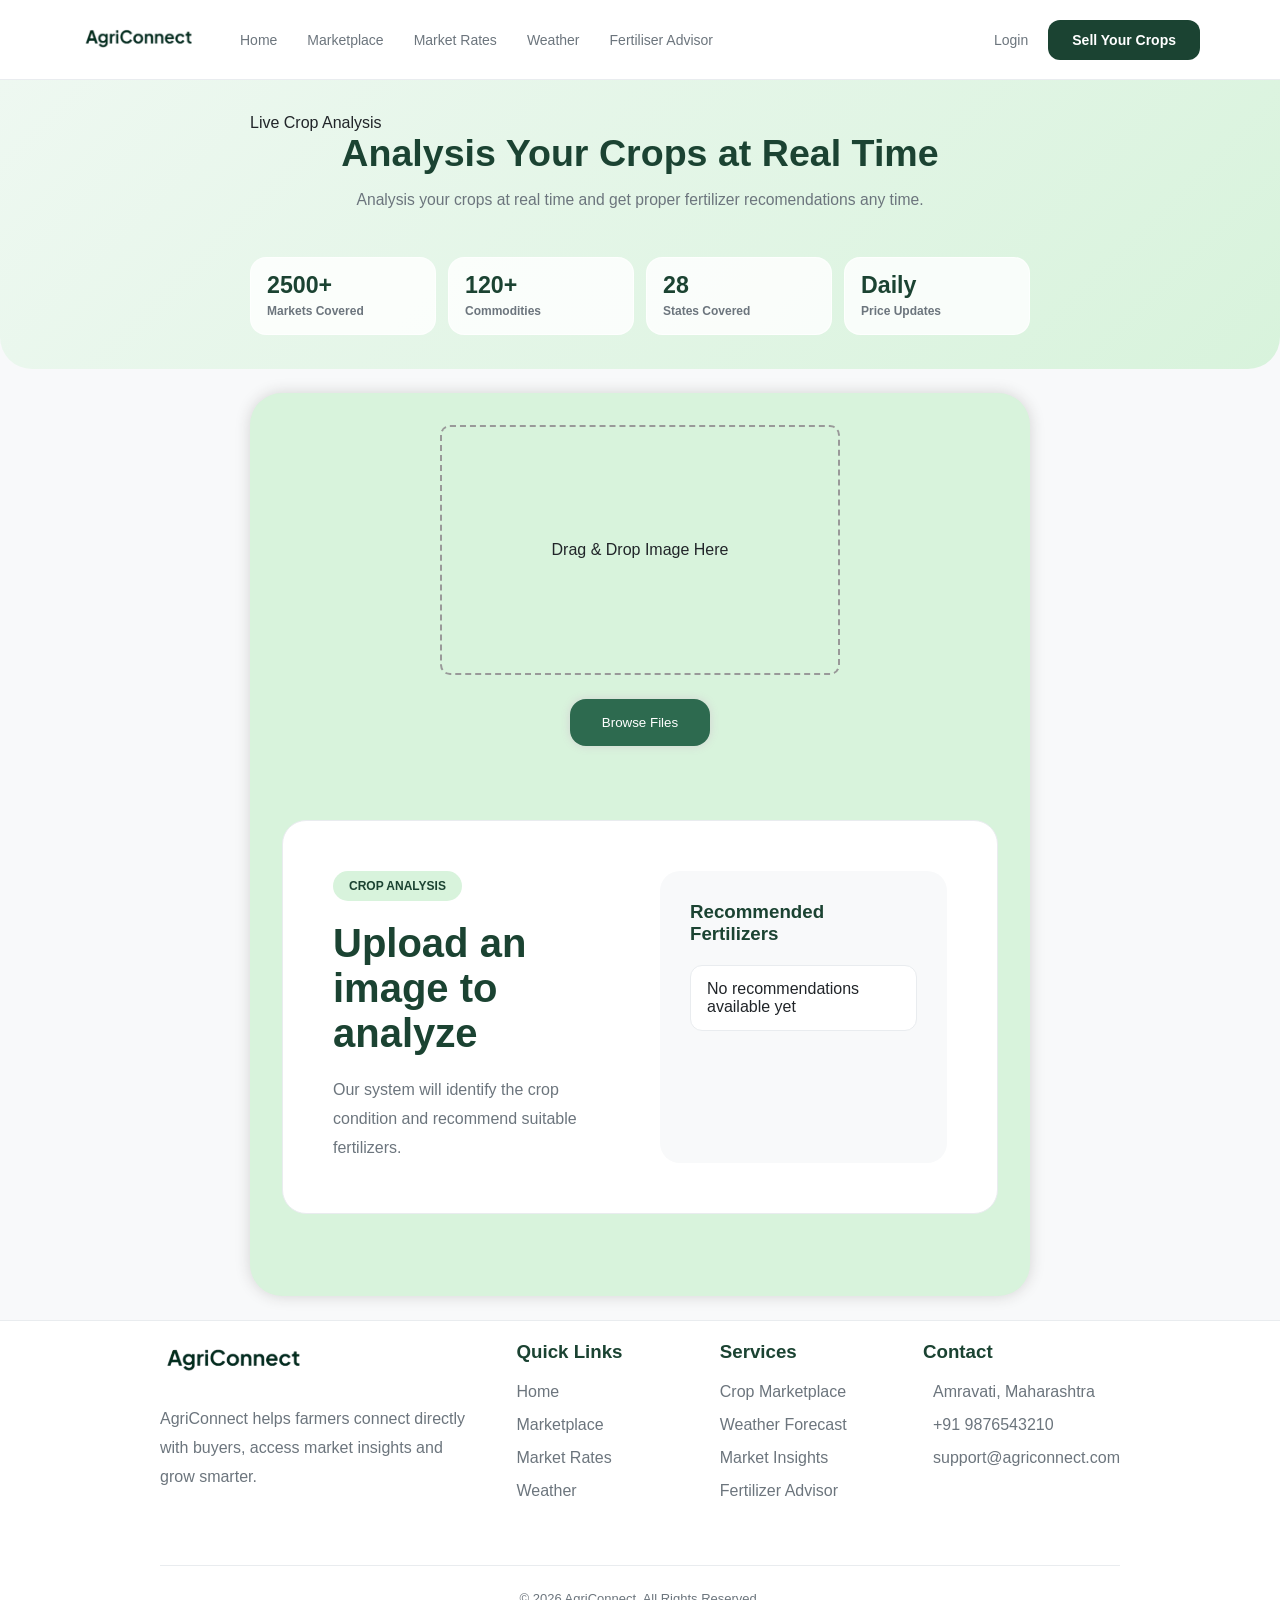
==== fertilizer.html @ c3f701ec "feat: fertilizer Page added" ====
<!DOCTYPE html>
<html lang="en">
	<head>
		<meta charset="UTF-8">
		<meta name="viewport" content="width=device-width, initial-scale=1.0">
		<title>Document</title>
		<link rel="stylesheet" href="css/fertilizer.css">
	</head>
	<body>
		<div class="parent">
			<!-- Navigation bar -->
			<div class="nav">
				<div class="navleft">
					<div class="logo">
						<img src="images/logo.png" alt="logo">
					</div>
					<div class="navlinks">
						<ul>
							<li><a href="index.html">Home</a></li>
							<li><a href="marketplace.html">Marketplace</a></li>
							<li><a href="marketRates.html">Market Rates</a></li>
							<li><a href="weather.html">Weather</a></li>
							<li><a href="fertilizer.html">Fertiliser Advisor</a></li>
						</ul>
					</div>
				</div>
				<div class="navright">
					<a href="#">Login</a>
					<button>Sell Your Crops</button>
				</div>
			</div>
			<!-- fertilizer Hero -->
			<section class="marketHero">
				<div class="heroContent">
					<span class="heroTag">
					Live Crop Analysis
					</span>
					<h1>
						Analysis Your Crops at Real Time
					</h1>
					<p>
						Analysis your crops at real time and get proper fertilizer recomendations any time.
					</p>
				</div>
				<div class="marketStats">
					<div class="statItem">
						<h2>2500+</h2>
						<p>Markets Covered</p>
					</div>
					<div class="statItem">
						<h2>120+</h2>
						<p>Commodities</p>
					</div>
					<div class="statItem">
						<h2>28</h2>
						<p>States Covered</p>
					</div>
					<div class="statItem">
						<h2>Daily</h2>
						<p>Price Updates</p>
					</div>
				</div>
			</section>
			<!-- upload image section -->
			<div class="uploadsection">
				<div class="upload-box" id="dropZone">
					<p>Drag & Drop Image Here</p>
					<input
						type="file"
						id="fileInput"
						accept="image/*"
						hidden
						>
				</div>
				<button id="browseBtn">
				Browse Files
				</button>
				<img
					id="preview"
					src=""
					alt="Preview Image"
					>
			
			<!-- result section -->
			<section class="resultSection" id="resultSection">
				<div class="resultLeft">
					<span class="resultTag">
					CROP ANALYSIS
					</span>
					<h2 id="diseaseName">
						Upload an image to analyze
					</h2>
					<p id="diseaseDescription">
						Our system will identify the crop condition and recommend suitable fertilizers.
					</p>
				</div>
				<div class="resultRight">
					<h3>Recommended Fertilizers</h3>
					<ul id="fertilizerList">
						<li>No recommendations available yet</li>
					</ul>
				</div>
			</section>
            </div>
			<!-- footer section -->
			<footer class="footer">
				<div class="footerGrid">
					<div class="footerCol">
						<div class="footerLogo">
							<img src="images/logo.png" alt="AgriConnect">
						</div>
						<p>
							AgriConnect helps farmers connect directly with buyers,
							access market insights and grow smarter.
						</p>
					</div>
					<div class="footerCol">
						<h3>Quick Links</h3>
						<ul>
							<li><a href="index.html">Home</a></li>
							<li><a href="marketplace.html">Marketplace</a></li>
							<li><a href="marketRates.html">Market Rates</a></li>
							<li><a href="weather.html">Weather</a></li>
						</ul>
					</div>
					<div class="footerCol">
						<h3>Services</h3>
						<ul>
							<li><a href="marketplace.html">Crop Marketplace</a></li>
							<li><a href="weather.html">Weather Forecast</a></li>
							<li><a href="marketRates.html">Market Insights</a></li>
							<li><a href="fertilizer.html">Fertilizer Advisor</a></li>
						</ul>
					</div>
					<div class="footerCol">
						<h3>Contact</h3>
						<ul>
							<li><i class="fa-solid fa-location-dot"></i> Amravati, Maharashtra</li>
							<li><i class="fa-solid fa-phone"></i> +91 9876543210</li>
							<li><i class="fa-solid fa-envelope"></i> support@agriconnect.com</li>
						</ul>
					</div>
				</div>
				<div class="footerBottom">
					<p>© 2026 AgriConnect. All Rights Reserved.</p>
				</div>
			</footer>
		</div>
		<script src="js/fertilizer.js"></script>
	</body>
</html>
---- css/fertilizer.css ----
*{
    margin:0;
    padding:0;
    box-sizing:border-box;
}

:root{
    --primary:#1B4332;
    --secondary:#2D6A4F;
    --tertiary:#D8F3DC;
    --neutral:#F8F9FA;
    --text-dark:#212529;
    --text-light:#6C757D;
    --border:#E9ECEF;
    --radius:12px;
    --transition:0.3s ease;
}

body{
    font-family:"Plus Jakarta Sans",sans-serif;
    background:var(--neutral);
    color:var(--text-dark);
}
/* Navbar Css */
.nav{
    height:80px;
    padding:0 80px;
    display:flex;
    justify-content:space-between;
    align-items:center;
    background-color:white;
    border-bottom:1px solid var(--border);
}

.navleft{
    display:flex;
    align-items:center;
    gap:40px;
}

.logo{
    display:flex;
    align-items:center;
}

.logo img{
    width:120px;
    height:auto;
    display:block;
}

.navlinks ul{
    display:flex;
    align-items:center;
    gap:30px;
    list-style:none;
}

.navlinks a{
    text-decoration:none;
    color:var(--text-light);
    font-size:14px;
    font-weight:500;
    position:relative;
    transition:var(--transition);
}

.navlinks a:hover{
    color:var(--primary);
}

.navlinks a::after{
    content:"";
    position:absolute;
    left:0;
    bottom:-6px;
    width:0;
    height:2px;
    background-color:var(--primary);
    transition:var(--transition);
}

.navlinks a:hover::after{
    width:100%;
}

.navright{
    display:flex;
    align-items:center;
    gap:20px;
}

.navright a{
    text-decoration:none;
    color:var(--text-light);
    font-size:14px;
    font-weight:500;
}

.navright button{
    padding:12px 24px;
    border:none;
    border-radius:var(--radius);
    background-color:var(--primary);
    color:white;
    font-size:14px;
    font-weight:600;
    cursor:pointer;
    transition:var(--transition);
}

.navright button:hover{
    background-color:var(--secondary);
}
/* Compact Hero */
.marketHero{
    position:relative;
    padding:34px 250px;
    border-radius:0px 0px 2rem 2rem;
    background:linear-gradient(135deg,#eef8f1,#d8f3dc);
    overflow:hidden;
    margin-bottom: 1.5rem;
}

.heroContent{
    /* max-width:760px; */
    width: 100%;
    display: flex;
    flex-direction: column;
    justify-content: center;
}
.heroContent h1{
    width: 100%;
    display: flex;
    flex-direction: column;
    justify-content: center;
    align-items: center;
}
.heroContent h1{
    color:var(--primary);
    font-size:2.35rem;
    line-height:1.15;
    font-weight:800;
    margin-bottom:12px;
}

.heroContent p{
    width:100%;
    display: flex;
    align-items: center;
    justify-content: center;
    color:var(--text-light);
    font-size:0.98rem;
    line-height:1.65;
    margin-bottom:20px;
    
}

.heroButtons{
    display:flex;
    justify-content: center;
    gap:12px;
}

.browseBtn,
.sellBtn{
    padding:12px 22px;
    border-radius:999px;
    font-size:14px;
    font-weight:700;
    cursor:pointer;
    transition:var(--transition);
}

.browseBtn{
    border:none;
    background:var(--primary);
    color:white;
}

.sellBtn{
    border:1px solid var(--primary);
    background:transparent;
    color:var(--primary);
}

.browseBtn:hover,
.sellBtn:hover{
    transform:translateY(-2px);
}

.marketStats{
    display:grid;
    grid-template-columns:repeat(4,1fr);
    gap:12px;
    margin-top:24px;
}

.statItem{
    padding:16px;
    background:rgba(255,255,255,0.82);
    border:1px solid rgba(255,255,255,0.7);
    border-radius:16px;
}

.statItem h2{
    color:var(--primary);
    font-size:1.45rem;
    line-height:1;
    margin-bottom:7px;
}

.statItem p{
    color:var(--text-light);
    font-size:12px;
    font-weight:600;
}

/* upload images section  */
.upload-box{
    width:400px;
    height:250px;
    border:2px dashed #999;
    border-radius:10px;

    display:flex;
    flex-direction:column;
    justify-content:center;
    align-items:center;
    gap:10px;

    cursor:pointer;
    transition:0.3s;
}

.upload-box.dragover{
    border-color:#007bff;
    background:#eef6ff;
}

#preview{
    max-width:400px;
    margin-top:20px;
    display:block;
}

.uploadsection{
    display: flex;
    align-items: center;
    justify-content: center;
    flex-direction: column;
    gap: 1.5rem;
    padding: 2rem;
    margin: 1.5rem 250px;
    border-radius: 2rem;
    box-shadow: 0px 0px 15px lightgrey;
    background-color: var(--tertiary);
}
.uploadsection button{
    padding: 1rem 2rem;
    border-radius: 1rem;
    background-color: var(--secondary);
    color: white;
    border: none;
    box-shadow: 0px 0px 10px lightgrey;
}


/* result section */
.resultSection{
    margin:50px 0px;
    padding:50px;
    display:grid;
    grid-template-columns:1fr 1fr;
    gap:40px;
    background:white;
    border:1px solid var(--border);
    border-radius:24px;
}

.resultLeft{
    display:flex;
    flex-direction:column;
    justify-content:center;
}

.resultTag{
    width:fit-content;
    padding:8px 16px;
    border-radius:30px;
    background:var(--tertiary);
    color:var(--primary);
    font-size:12px;
    font-weight:600;
    margin-bottom:20px;
}

.resultLeft h2{
    font-size:2.5rem;
    color:var(--primary);
    margin-bottom:20px;
}

.resultLeft p{
    color:var(--text-light);
    line-height:1.8;
}

.resultRight{
    background:var(--neutral);
    padding:30px;
    border-radius:20px;
}

.resultRight h3{
    color:var(--primary);
    margin-bottom:20px;
}

#fertilizerList{
    list-style:none;
}
#fertilizerList li{
    padding:14px 16px;
    margin-bottom:12px;
    background:white;
    border:1px solid var(--border);
    border-radius:12px;
    color:var(--text-dark);
    font-weight:500;
    transition:var(--transition);
}

#fertilizerList li:hover{
    transform:translateX(5px);
    border-color:var(--primary);
}
/* preview */
#preview{
    display:none;

    width:250px;
    height:250px;

    object-fit:cover;

    border-radius:20px;

    margin-top:20px;
}

/* footer section */
.footer{
    padding:20px 160px;
    background-color:white;
    border-top:1px solid var(--border);
}

.footerGrid{
    display:grid;
    grid-template-columns:2fr 1fr 1fr 1fr;
    gap:50px;
}

.footerLogo img{
    width:150px;
    margin-bottom:20px;
}

.footerCol p{
    color:var(--text-light);
    line-height:1.8;
}

.footerCol h3{
    color:var(--primary);
    margin-bottom:20px;
}

.footerCol ul{
    list-style:none;
}

.footerCol li{
    margin-bottom:15px;
    color:var(--text-light);
}

.footerCol a{
    text-decoration:none;
    color:var(--text-light);
    transition:var(--transition);
}

.footerCol a:hover{
    color:var(--primary);
}

.footerCol li i{
    color:var(--primary);
    margin-right:10px;
}

.footerBottom{
    margin-top:50px;
    padding-top:25px;
    border-top:1px solid var(--border);
    text-align:center;
}

.footerBottom p{
    color:var(--text-light);
    font-size:small;
}
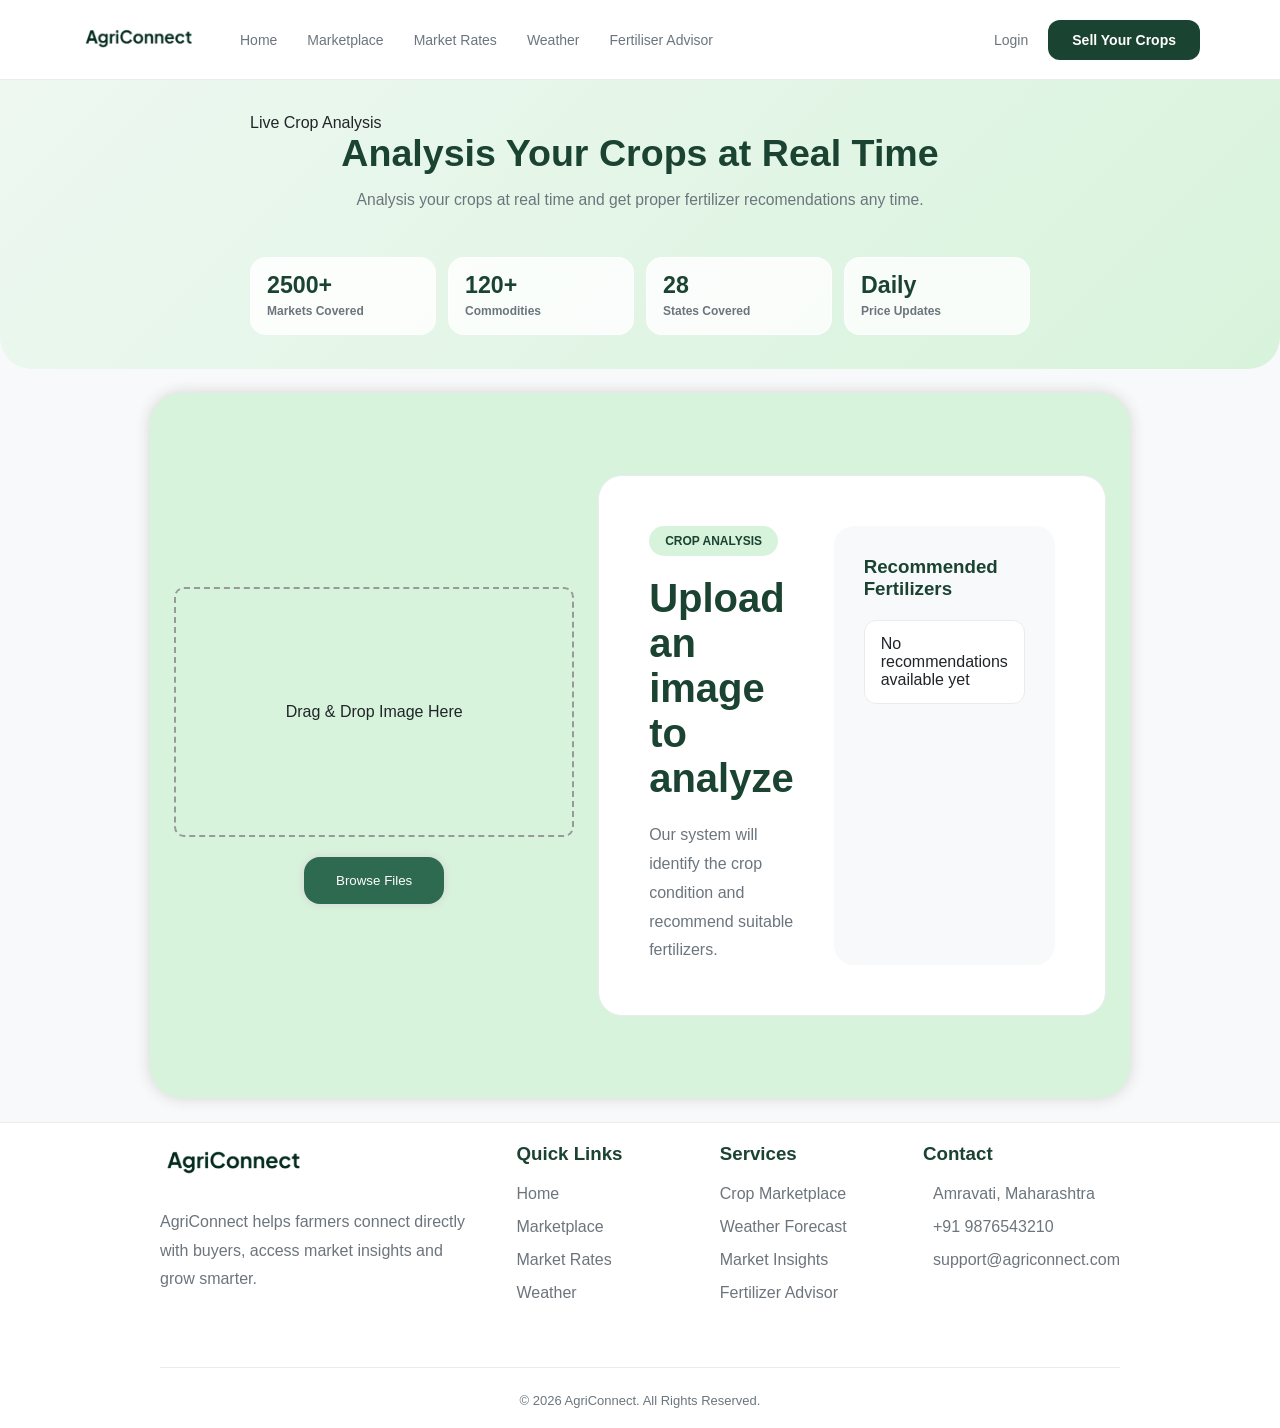
==== commit c0edc65d: "Feat: the fertilizer section user exp is enhanced" ====
--- a/fertilizer.html
+++ b/fertilizer.html
@@ -63,6 +63,7 @@
 			</section>
 			<!-- upload image section -->
 			<div class="uploadsection">
+				<div class="uploadandbtn">
 				<div class="upload-box" id="dropZone">
 					<p>Drag & Drop Image Here</p>
 					<input
@@ -72,14 +73,15 @@
 						hidden
 						>
 				</div>
-				<button id="browseBtn">
-				Browse Files
-				</button>
 				<img
 					id="preview"
 					src=""
 					alt="Preview Image"
 					>
+				<button id="browseBtn">
+				Browse Files
+				</button>
+			</div>	
 			
 			<!-- result section -->
 			<section class="resultSection" id="resultSection">
--- a/css/fertilizer.css
+++ b/css/fertilizer.css
@@ -248,10 +248,9 @@
     display: flex;
     align-items: center;
     justify-content: center;
-    flex-direction: column;
     gap: 1.5rem;
     padding: 2rem;
-    margin: 1.5rem 250px;
+    margin: 1.5rem 150px;
     border-radius: 2rem;
     box-shadow: 0px 0px 15px lightgrey;
     background-color: var(--tertiary);
@@ -265,7 +264,14 @@
     box-shadow: 0px 0px 10px lightgrey;
 }
 
-
+.uploadandbtn{
+    display: flex;
+    flex-direction: column;
+    justify-content: center;
+    align-items: center;
+    gap: 20px;
+    width: 50%;
+}
 /* result section */
 .resultSection{
     margin:50px 0px;
